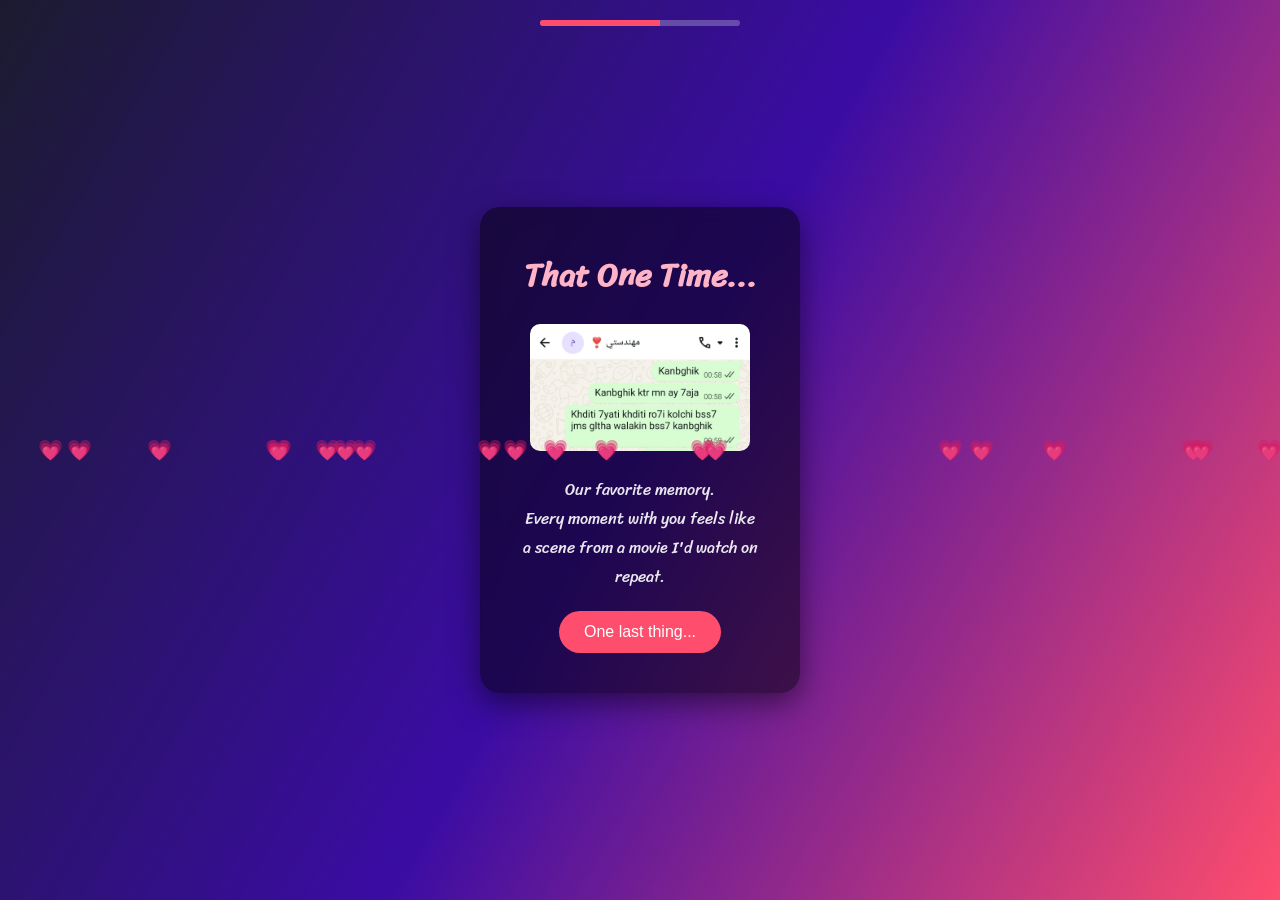
==== memories.html @ 114654fc "first commit" ====
<!DOCTYPE html>
<html lang="en">

<head>
<meta charset="UTF-8">
<meta name="viewport" content="width=device-width, initial-scale=1.0">

<title>Memories</title>
<link rel="icon" href="images/hat.png" type="image/png">

<link rel="stylesheet" href="styleMessage.css">

<style>

body{
margin:0;
font-family:"Sriracha";
background:linear-gradient(120deg,#1b1b2f,#3a0ca3,#ff4d6d);
height:100vh;
display:flex;
justify-content:center;
align-items:center;
overflow:hidden;
color:white;
}

/* progress bar */

.progress{
position:absolute;
top:20px;
width:200px;
height:6px;
background:#ffffff40;
border-radius:10px;
overflow:hidden;
}

.progress-bar{
height:100%;
width:60%;
background:#ff4d6d;
}

/* card */

.memory-card{

background:#00000080;
padding:40px;
border-radius:20px;
text-align:center;
width:320px;
backdrop-filter:blur(10px);
box-shadow:0 10px 30px rgba(0,0,0,0.5);

}

.memory-card h1{
margin-bottom:20px;
color:#ffb3c6;
}

.memory-card img{

width:220px;
border-radius:10px;
margin-bottom:15px;

}

.memory-card p{
opacity:0.9;
}

.memory-btn{

margin-top:20px;
padding:12px 25px;
border:none;
border-radius:30px;
background:#ff4d6d;
color:white;
font-size:16px;
cursor:pointer;

}

.memory-btn:hover{
background:#ff2e63;
}

/* floating hearts */

.heart{

position:absolute;
color:#ffb3c6;
font-size:20px;
animation:float 8s linear infinite;

}

@keyframes float{

0%{
transform:translateY(100vh);
opacity:0;
}

50%{
opacity:1;
}

100%{
transform:translateY(-10vh);
opacity:0;
}

}

</style>

</head>

<body>

<div class="progress">
<div class="progress-bar"></div>
</div>

<div class="memory-card">

<h1>That One Time...</h1>

<img src="./images/2.jpg">

<p>Our favorite memory.</p>

<p>
Every moment with you feels like a scene
from a movie I'd watch on repeat.
</p>

<button class="memory-btn" onclick="next()">One last thing...</button>
<audio autoplay loop>
  <source src="musique.mp3" type="audio/mpeg">
  Votre navigateur ne supporte pas la lecture audio.
</audio>
</div>

<script>

function next(){

window.location="message.html"

}

/* floating hearts */

for(let i=0;i<20;i++){

let heart=document.createElement("div")

heart.className="heart"
heart.innerHTML="💗"

heart.style.left=Math.random()*100+"%"
heart.style.animationDuration=(5+Math.random()*5)+"s"

document.body.appendChild(heart)

}

</script>

</body>

</html>
---- styleMessage.css ----
@import url('https://fonts.googleapis.com/css2?family=Coiny&family=Titan+One&display=swap');
@import url('https://fonts.googleapis.com/css2?family=Nerko+One&family=Sriracha&display=swap');
@import url('https://fonts.googleapis.com/css2?family=Dancing+Script:wght@700&display=swap');
*{
    padding: 0;
    margin: 0;
    box-sizing: border-box;
}
:root{
    --color-pink: #feecea;
    --color-white: #fff;
    --color-black: #333;
    --color-text-pink: #e72a36;
    --color-heart: #ad0f1a;
    --color-bg-letter: #fff8e4;
    --color-border: #DACCBF;
}
html{
    height: 100%;
}
body {
    position: relative;
    font-size: 16px;
    margin: 0;
    padding: 0;
    height: 100%;
    background-image:linear-gradient(var(--color-pink), var(--color-pink));
}
#wrapper{
    position: relative;
    background-color: transparent;
    background-image: linear-gradient(0deg, transparent 24%, rgba(255, 255, 255, 1) 25%, rgba(255, 255, 255, 1) 26%, transparent 27%, transparent 74%, rgba(255, 255, 255, 1) 75%, rgba(255, 255, 255, 1) 76%, transparent 77%, transparent), linear-gradient(90deg, transparent 24%, rgba(255, 255, 255, 1) 25%, rgba(255, 255, 255,1) 26%, transparent 27%, transparent 74%, rgba(255, 255, 255, 1) 75%, rgba(255, 255, 255, 1) 76%, transparent 77%, transparent);
    height:100%;
    background-size:80px 80px;
    overflow: hidden;
    z-index: 1;
}
.flag__birthday{
    display: flex;
    justify-content: space-between;
    transform: translateY(-200px);
    animation: translateYFlag 1.5s 2s forwards;
}
@keyframes translateYFlag{
    to{
        transform: translateY(-10px);
    }
}
.flag__birthday .flag__left{
    transform: rotate(-10deg) translate(-20px,30px);
}
.flag__birthday .flag__right{
    transform: rotate(10deg) translate(20px,30px) scaleX(-1);
}
.content{
    width: 100%;
    position: relative;
    display: flex;
    padding-top: 3rem;
}
.content .left, .content .right{
    position: relative;
    display: flex;
    flex-direction: column;
    justify-content: center;
    align-items: center;
}
.content .left{
    width: 40%;
}
.content .right{
    width: 60%;
}
.left .btn{
    transform: scale(0);
    animation: scaleCricle 2s 16s forwards ease-in-out;
}
#btn__letter{
    position: relative;
    margin-top: 30px;
    background-color: var(--color-text-pink);
    outline: none;
    padding: 5px 15px;
    font-size: 1rem;
    border-radius: 50px;
    border: 3px solid var(--color-black);
    font-family: "Sriracha", cursive;
    display: flex;
    align-items: center;
    justify-content: center;
    cursor: pointer;
    z-index: 2;
    transform: scale(1);
    transition: all .5s ease-in-out;
}
#btn__letter:active{
    transform: scale(0.7);
}
#btn__letter i{
    margin-left: 5px;
}
#btn__letter:hover{
    border-color: var(--color-heart);
    background-color: var(--color-heart);
    color: #fff;
    box-shadow: rgba(0, 0, 0, 0.24) 0px 3px 8px;
}

#btn__letter:hover i{
    animation: rotateHeart 1s infinite linear;
}
@keyframes rotateHeart{
    0%,50%, 100%{
        transform: rotate(0deg);
    }
    25%{
        transform: rotate(12deg);
    }
    75%{
        transform: rotate(-12deg);
    }
}
.title{
    position: relative;
    width: 100%;
    display: flex;
    justify-content: center;
    font-family: "Titan One", sans-serif;
    font-size: 3rem;
    flex-direction: column;
    perspective: 1000px;
}
.title .happy, .title .birthday{
    position: relative;
    text-shadow: 4px 4px var(--color-black), 
                -4px 4px var(--color-black), 
                4px -4px var(--color-black), 
                -4px -4px var(--color-black), 
                4px 8px 0 var(--color-black);
    font-weight: bold;
    display: flex;
    justify-content: center;
}
.title .happy{
    color: var(--color-white);
}
.title .happy span, .title .birthday span{
    transform: translateY(50px);
    opacity: 0;
    visibility: hidden;
    animation: txtTranslateY .5s var(--t) forwards;
}
@keyframes txtTranslateY{
    100%{
        transform: translateY(0);
        opacity: 1;
        visibility: visible;
    }
}
.title .birthday{
    color: var(--color-text-pink);
}

.title .hat{
    position: absolute;
    right: 45px;
    top: -350px;
    transform: rotate(-40deg);
    z-index: -1;
    animation: topHat 4s 7s forwards ease;
}
@keyframes topHat{
    20%, 30%{
        top: -30px;
        transform-origin: left;
        transform: rotate(-40deg);
    }
    35%, 100%{
        top: -30px;
        transform: rotate(0deg);
    }
}
.date__of__birth, .name{
    display: flex;
    justify-content:space-around;
    align-items: center;
    background-color: var(--color-text-pink);
    border-radius: 50px;
    margin-top: 20px;
    font-family: "Sriracha", cursive;
    
}
.date__of__birth{
    border: 3px solid var(--color-black);
    position: relative;
    transform: translateY(-100px);
    z-index: -1;
    opacity: 0;
    visibility: hidden;
    width: 0px;
    animation: dateOfBirth 5s 9s forwards;
}
@keyframes dateOfBirth{
    20%,40%{
        width: 0px;
        height: 0;
        transform: translateY(0px);
        opacity: 1;
        visibility: visible;
    }
    45%{
        transform: translateY(0px);
        opacity: 1;
        visibility: visible;
        width: 300px;
        height: 0px;
    }
    50%,100%{
        transform: translateY(0px);
        opacity: 1;
        visibility: visible;
        width: 300px;
        height: 50px;
    }
}
.name{
    position: absolute;
    padding: 0px 20px;
    bottom: -20px;
    border: 3px solid var(--color-black);
    font-family: 'Dancing Script', cursive;
}
.date__of__birth span, .name span{
    font-weight: bold;
    margin: 0px 40px;
}
.date__of__birth span{
    font-size: 1.2rem;
}
.name span{
    font-size: 1.7rem;
}
.right .box__account{
    position: relative;
    transform: translateY(700px);
    animation: topBoxImage 8s 7s forwards ease-in;
}
@keyframes topBoxImage{
    to{
        transform: translateY(0);
    }
}
.content .right .image{
    position: relative;
    width: 400px;
    height: 400px;
    border-radius: 50%;
    overflow: hidden;
    display: flex;
    align-items: center;
    border: 6px solid var(--color-black);
}
.content .right .image img{
    width: 100%;
    object-fit: cover;

}
.cricle{
    position: absolute;
    top: 20px;
    right: 50px;
    display: flex;
    justify-content: center;
    align-items: center;
    transform: scale(0);
    animation: scaleCricle 3s 15s forwards ease-in-out;
}
@keyframes scaleCricle {
    0%{
        transform: scale(0);
    }
    10%{
        transform: scale(1.3);
    }
    20%{
        transform: scale(0.7);
    }
    30%,100%{
        transform: scale(1);
    }

}
.text__cricle{
    width: 100px;
    height: 100px;
    background-color: var(--color-text-pink);
    border-radius: 50%;
    border: 5px solid var(--color-black);
    display: flex;
    justify-content: center;
    align-items: center;
    animation: rotateCricle 5s linear infinite;
}
@keyframes rotateCricle{
    to{
        transform: rotate(360deg);
    }
}
.text__cricle span{
    top: 0%;
    left: 50%;
    position: absolute;
    color: var(--color-black);
    transform: rotate(calc(var(--i) * 24deg));
    transform-origin: 0 45px;
    font-family: "Sriracha", cursive;
    text-transform: uppercase;
    font-size: 0.7rem;
}
.fa-heart{
    color: var(--color-heart);
    filter: drop-shadow(0 0 3px var(--color-heart));
    animation: scaleHeart 1s infinite linear;
}
.cricle .fa-heart{
    position: absolute;
    transform: scale(0.85);
}
@keyframes scaleHeart{
    50%{
        transform: scale(1.2);
    }
}
.right .balloon_one{
    position: absolute;
    top: -70px;
    left: -70px;
    animation: balloon1 2s infinite linear;
}
@keyframes balloon1{
    0%, 50%,100%{
        transform-origin: bottom right;
        transform: rotate(0deg);
    }
    25%{
        transform-origin: bottom right;
        transform: rotate(3deg);
    }
    75%{
        transform-origin: bottom right;
        transform: rotate(-3deg);
    }
}
.right .balloon_two{
    position: absolute;
    top: 170px;
    right: -65px;
    z-index: -1;
    transform: rotate(10deg);
    animation: balloon2 2s infinite linear;
}
@keyframes balloon2 {
    0%,50%,100%{
        transform-origin: bottom left;
        transform: rotate(10deg);
    }
    25%{
        transform-origin: bottom left;
        transform: rotate(7deg);
    }
    75%{
        transform-origin: bottom left;
        transform: rotate(13deg);
    }
}

.decorate_star{
    position: absolute;
    transform: scale(0);
    background-color: var(--color-black);
    clip-path: polygon(0 50%, 35% 35%, 50% 0, 65% 35%, 100% 50%, 65% 65%, 50% 100%, 35% 65%);
    animation: scaleCricle 3s var(--t) forwards, 
            scaleStar 2s 16s infinite ease-in-out;
}
.decorate_star.star1{
    width: 20px;
    height: 20px;
    top: 75px;
    left: 300px;
}
.decorate_star.star2{
    width: 15px;
    height: 20px;
    top: 35px;
    right: 360px;
}
.decorate_star.star3{
    width: 14px;
    height: 14px;
    top: 290px;
    left: 630px;
}
.decorate_star.star4{
    width: 18px;
    height: 18px;
    bottom: 60px;
    left: 35px;
}
.decorate_star.star5{
    width: 16px;
    height: 18px;
    bottom: 140px;
    left: 500px;
}
@keyframes scaleStar {
    25%{
        transform: scale(0.8);
    }
    50%{
        transform: scale(1.1);
    }
}
.decorate_bottom{
    position: absolute;
    right: 0;
    bottom: -10px;
}
.decorate_flower--one{
    position: absolute;
    top: 250px;
    left: 50px;
    transform: scale(0);
    animation: scaleCricle 3s var(--t) forwards ease-in-out;
}
.decorate_flower--two{
    position: absolute;
    top: 225px;
    left: 540px;
    transform: scale(0);
    animation: scaleCricle 3s var(--t) forwards ease-in-out;
}
.decorate_flower--three{
    position: absolute;
    top: 150px;
    right: 235px;
    transform: scale(0);
    animation: scaleCricle 3s var(--t) forwards ease-in-out;
}
.smiley__icon{
    position: absolute;
    bottom: 180px;
    left: 600px;
    transform: scale(0);
    animation: scaleCricle 3s 15s forwards ease-in-out;
}


.box__letter{
    position: fixed;
    top: 0;
    left: 0;
    background-color: rgba(0,0,0,.5);
    width: 100%;
    height: 100%;
    z-index: 10;
    display: none;
}
.box__letter .letter__border{
    position: absolute;
    width: 55vw;
    height: 450px;
    background-color: var(--color-white);
    border-radius: 27px;
    padding: 17px;
    box-shadow: rgba(0, 0, 0, 0.24) 0px 3px 8px;
    top: 50%;
    left: 50%;
    transform: translate(-50%,-50%);
    display: none;
}
.letter__border .close{
    position: absolute;
    right: -10px;
    top: -10px;
    width: 30px;
    height: 30px;
    background-color: var(--color-white);
    border-radius: 50%;
    display: flex;
    justify-content: center;
    align-items: center;
    box-shadow: rgba(99, 99, 99, 0.2) 0px 2px 8px 0px;
    cursor: pointer;
}
.letter__border .letter{
    width: 100%;
    height: 100%;
    background-color: var(--color-bg-letter);
    border-radius: 10px;
    padding-top: 15px;
}
.letter__border .letter .title__letter{
    text-align: center;
    font-family: 'Dancing Script', cursive;
    font-weight: bold;
    font-size: 2.4rem;
}
.title__letter .fa-solid{
    margin-left: 5px;
    font-size: 1.3rem;
}
.letter__border .letter .content__letter{
    position: relative;
    width: 100%;
    height: 100%;
    display: flex;
    padding-top: 1.5rem;
    padding-bottom: 70px;
}
.letter__border .letter .content__letter .left{
    position: relative;
    width: 50%;
    height: 100%;
    padding: 1.7rem;
    border-right: 3px solid var(--color-border);
}
.content__letter .left #heart__letter{
    opacity: 0;
    width: 100%;
}
#heart__letter.animationOp{
    animation: opacityHeart 1s 1s forwards;
}
@keyframes opacityHeart{
    to{
        opacity: 1;
    }
}
.content__letter .left .heart{
    position: absolute;
    opacity: 0;
}
.content__letter .left .heart.animation{
    animation: scaleHeartLetter 1s var(--t) infinite ease-in-out;
}
@keyframes scaleHeartLetter{
    0%{
        opacity: 1;
        transform: scale(0);
    }
    10%{
        opacity: 1;
        transform: scale(1.3);
    }
    20%{
        opacity: 1;
        transform: scale(0.7);
    }
    30%,100%{
        opacity: 1;
        transform: scale(1);
    }
    
}
.content__letter .left .heart_1{
    top: 90px;
    left: 30px;
}
.content__letter .left .heart_2{
    top: 20px;
    right: 70px;
}
.content__letter .left .heart_3{
    bottom: 50px;
    left: 145px;
}
.content__letter .left .heart_4{
    top: 140px;
    right: 35px;
}
.content__letter .right{
    position: relative;
    width: 50%;
}
.content__letter .right .love__img{
    opacity: 0;
    position: absolute;
    right: 20px;
    top: -100px;
}
.love__img.animationOp{
    animation: opacityHeart 1s 1s forwards;
}
.content__letter .right .text__letter{
    margin-top: 60px;
    padding: 20px 15px 10px 15px;
    font-family: 'Dancing Script', cursive;
    font-size: 1.3rem;
}
.content__letter .right #mewmew{
    position: absolute;
    bottom: 0;
    right: 0;
    opacity: 0;
}
#mewmew.animationOp{
    animation: opacityHeart 1s 1s forwards;
}


#copy {
    position: fixed;
    bottom: 12px;
    left: 50%;
    transform: translateX(-50%);
    font-size: 1rem;
}

#copy a {
    text-decoration: none;
    color: #191919d7;
}

#copy p {
    color: #4275ff;
    text-align: center;
    font-weight: 700;
    cursor: pointer;
}



@media screen and (max-width: 658px)   {

    .flag__birthday .flag__left {
        transform: rotate(-10deg) translate(-119px,3px);
    }

    .flag__birthday .flag__right {
        transform: rotate(10deg) translate(-106px,39px) scaleX(-1);
    }

    .content {
        width: 100%;
        position: relative;
        display: flex;
        flex-direction: column;
        justify-content: center;
        gap: 25px;
        align-items: center;
        padding-top: 2rem;
    }

    .title {
        position: relative;
        width: 100%;
        display: flex;
        justify-content: center;
        font-family: "Titan One", sans-serif;
        font-size: 1.5rem;
        letter-spacing: 8px;
        flex-direction: column;
        perspective: 1000px;
    }

    #btn__letter {
        position: relative;
        margin-top: 17px;
        width: 209px;
        background-color: var(--color-text-pink);
        outline: none;
        padding: 6px 4px;
        font-size: 1rem;
        border-radius: 50px;
        border: 3px solid var(--color-black);
        font-family: "Sriracha", cursive;
        display: flex;
        align-items: center;
        justify-content: center;
        cursor: pointer;
        z-index: 2;
        /* transform: scale(1); */
        transition: all .5s ease-in-out;
    }

    .cricle {
        position: absolute;
        top: 10px;
        right: -54px;
        display: flex;
        justify-content: center;
        align-items: center;
        transform: scale(0);
        animation: scaleCricle 3s 15s forwards ease-in-out;
    }

    .title .hat {
        position: absolute;
        right: -98px;
        top: -51px !important;
        transform: rotate(-40deg);
        z-index: -1;
        animation: topHat 4s 7s forwards ease;
    }

    .box__letter .letter__border {
        position: absolute;
        width: 90vw;
        height: 315px;
        background-color: var(--color-white);
        border-radius: 27px;
        padding: 17px;
        box-shadow: rgba(0, 0, 0, 0.24) 0px 3px 8px;
        top: 50%;
        left: 50%;
        transform: translate(-50%,-50%);
        display: none;
    }

    .letter__border .letter {
        width: 100%;
        height: 100%;
        background-color: var(--color-bg-letter);
        border-radius: 10px;
        padding-top: 15px;
    }

    .letter__border .letter .title__letter {
        text-align: center;
        font-family: 'Dancing Script', cursive;
        font-weight: bold;
        font-size: 1.4rem;
    }

    .letter__border .letter .content__letter {
        position: relative;
        width: 100%;
        height: 100%;
        display: flex;
        padding-top: .7rem;
        padding-bottom: 70px;
    }

    .content__letter .right .text__letter {
        margin-top: -14px;
        padding: 20px 15px 10px 15px;
        font-family: 'Dancing Script', cursive;
        font-size: .8rem;
    }

    .content__letter .right .love__img {
        opacity: 0;
        position: absolute;
        right: 126px;
        top: 167px;
    }

    .love__img img {
 
            width: 84px;

    }

    .content .right .image {
        position: relative;
        width: 200px;
        height: 200px;
        border-radius: 50%;
        overflow: hidden;
        display: flex;
        align-items: center;
        border: 6px solid var(--color-black);
    }

    .name {
        position: absolute;
        padding: 0px 3px;
        bottom: -6px;
        border: 3px solid var(--color-black);
    }

    .name span {
        font-size: 1rem;
    }

    .right .balloon_one {
        position: absolute;
        top: 10px;
        left: -77px;
        animation: balloon1 2s infinite linear;
    }

    .right .balloon_one img{
        width: 76px !important;
    }


}







.boxMail{
    position: fixed;
    background: rgb(0, 0, 0, 0.8);
    width: 100%;
    height: 100%;
    opacity: 0;
    top: 0;
    display: flex;
    justify-content: center;
    align-items: center;
    transform: scale(0.3);
    visibility: hidden;
    transition: all 0.5s;
    z-index: 100000000;
}
.boxMail.active{
    opacity: 1;
    visibility: visible;
    transform: scale(1);
}
.boxMail .boxMail-container{
    position: absolute;
    width: 750px;
    height: 500px;
    display: flex;
    margin: 0;
    transform: scale(0.9);
    -webkit-perspective: 2000px;
    perspective: 2000px;
    transition: all 0.5s;
}
.boxMail .boxMail-container:hover{
    transform: rotate(-5deg);
    filter: drop-shadow(0 0 10px #d51724);
}
.boxMail .boxMail-container:hover .card1{
    transform: translate(-187px, -250px) rotateY(-140deg);
}
.boxMail .boxMail-container .card1,
.boxMail .boxMail-container .card2{
    position: absolute;
    width: 100%;
    height: 100%;
    top: 50%;
    left: 50%;
    transform: translate(-50%, -50%);
    border: 1px solid black;
}
.boxMail .boxMail-container .card1 {
    position: absolute;
    width: 50%;
    height: 100%;
    background: linear-gradient(to right, #af2730, #af0a15 63%);
    color: white;
    display: flex;
    justify-content: center;
    align-items: center;
    flex-direction: column;
}
.boxMail-container .card1{
    z-index: 1;
    -webkit-transform-style: preserve-3d;
    transform-style: preserve-3d;
    transform-origin: left;
    transition: all 1s ease-in-out;
}
.boxMail .boxMail-container .card1 .userImg{
    position: relative;
    width: 80px;
    height: 80px;
    background-color: white;
    border-radius: 50%;
    overflow: hidden;
    border: 2px solid white;
    cursor: pointer;
    margin-bottom: 20px;
}
.boxMail .boxMail-container .card1 .userImg img{
    position: absolute;
    object-fit: cover;
    width: calc(100%);
    height: calc(100%);
}
.boxMail .boxMail-container .card1 h3{
    font-family: 'Dancing Script', cursive;
    font-size: 40px;
    text-transform: uppercase;
    width: 80%;
    text-align: center;
    line-height: 1.5;
    letter-spacing: 5px;
    transform: rotate(-5deg);
    text-shadow: 0 0 5px white,
                0 0 10px white;
}
.boxMail .boxMail-container .card2{
    position: relative;
    width: 50%;
    height: 100%;
    background: linear-gradient(to right, #e0e0e0, #ffffff 30%);
    -webkit-transform-style: preserve-3d;
    transform-style: preserve-3d;
    transform-origin: left;
    transition: all 1s;
}
.boxMail .boxMail-container .card2 .card2-content {
    width: 100%;
    height: 100%;
    position: relative;
    background-color: #d51724;
    transition: all 1s;
    overflow: hidden;
    font-family: "Inter", serif;
    color: #fff;
}
.boxMail .boxMail-container:hover .card2-content{
    transform: translate(20px, 20px);
    box-shadow: -1px -1px 5px rgb(0, 0, 0, 0.4);
}
.boxMail .boxMail-container .card2 h3{
    font-family: 'Dancing Script', cursive;
    padding: 20px 0px 10px 60px;
    opacity: 0;
    visibility: hidden;
    font-size: 25px;
    text-shadow: 0 0 8px #d51724;
}
.boxMail .boxMail-container .card2:hover h3{
    animation: texth3 3s forwards;
    animation-delay: 2s;
    transition: 1s;
}
@keyframes texth3{
    0%{
        opacity: 1;
        visibility: visible;
        padding: 20px 0px 10px 60px;
    }
    100%{
        opacity: 1;
        visibility: visible;
        padding: 20px 0px 10px 152px; 
    }
}
.boxMail .boxMail-container .card2 h2{
    font-family: 'Dancing Script', cursive;
    padding: 0px 20px;
    text-indent: 20px;
    font-size: 22px;
    opacity: 0;
}
.boxMail .boxMail-container .card2:hover h2{
    animation: texth2 2s forwards;
    animation-delay: 4s;
    transition: 1s;
}
@keyframes texth2{
    0%{
        opacity: 0;
    }
    100%{
        opacity: 1;
    }
}
.boxMail .boxMail-container .card2 .card2-content .imageCute2{
    position: absolute;
    top: 5px;
    left: 20px;
    opacity: 0;
    transition: 1s;
}
.boxMail .boxMail-container .card2 .card2-content:hover .imageCute2{
    animation: cute3 1s linear infinite,
                cute4 3s 2s forwards;
    animation-delay: 2s;
    transition: 1s;
}
@keyframes cute3{
    0%{
        opacity: 1;
        transform: rotate(0deg);
    }
    25%{
        opacity: 1;
        transform: rotate(5deg);
    }
    50%{
        opacity: 1;
        transform: rotate(0deg);
    }
    75%{
        opacity: 1;
        transform: rotate(-5deg);
    }
    100%{
        opacity: 1;
        transform: rotate(0deg);
    }
}
@keyframes cute4{
    0%{
        left: 20px;
    }
    100%{
        left: 100px;
    }
}
.boxMail .boxMail-container .card2 .card2-content .imageCute2 img{
    width: 40px;
}
.boxMail .fa-xmark{
    position: fixed;
    top: 0;
    right: 0;
    font-size: 30px;
    padding: 10px 25px;
    cursor: pointer;
    color: white;
    z-index: 10000000000000000;
}
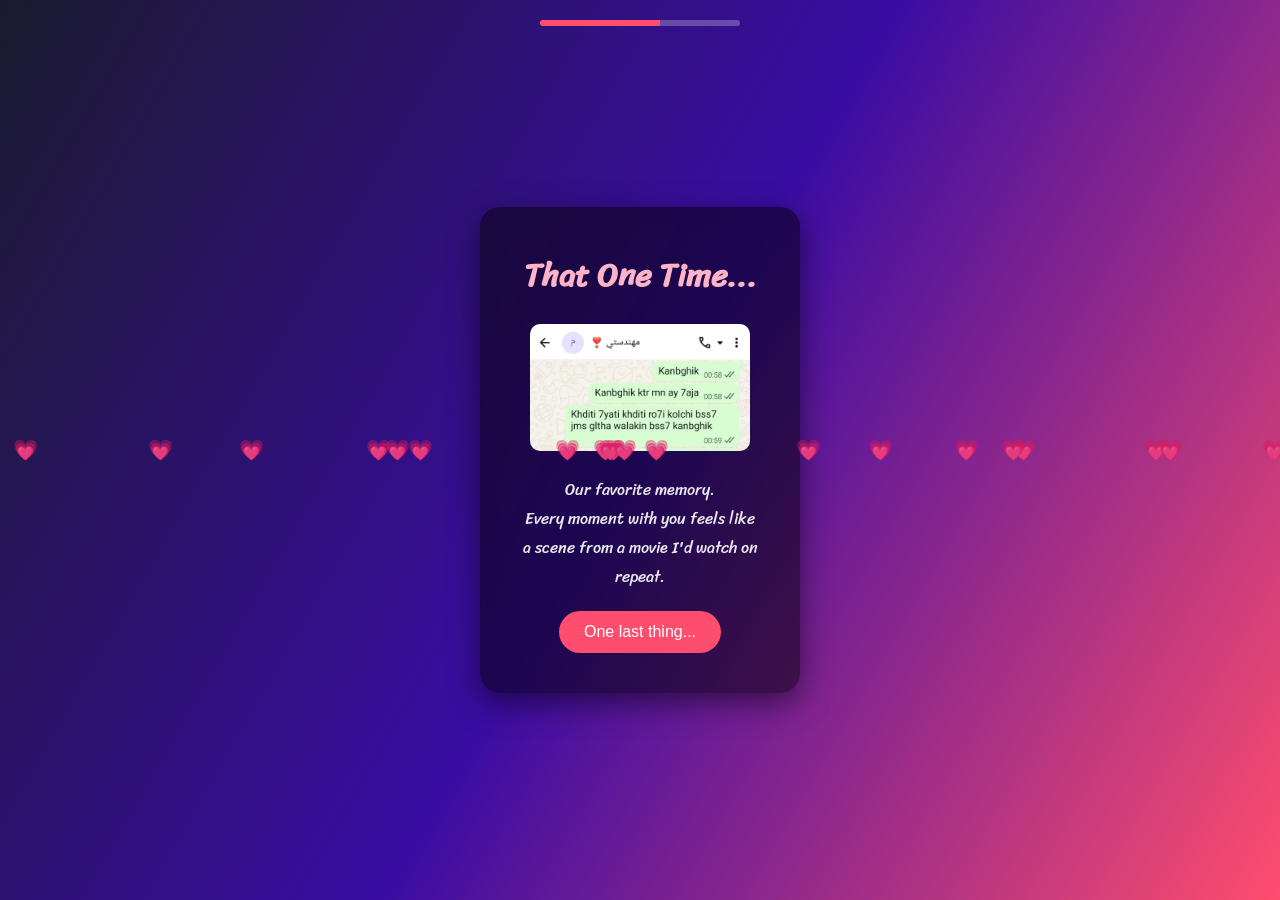
==== commit 593de594: "update" ====
--- a/memories.html
+++ b/memories.html
@@ -153,7 +153,7 @@
 
 function next(){
 
-window.location="message.html"
+window.location="Message.html"
 
 }
 
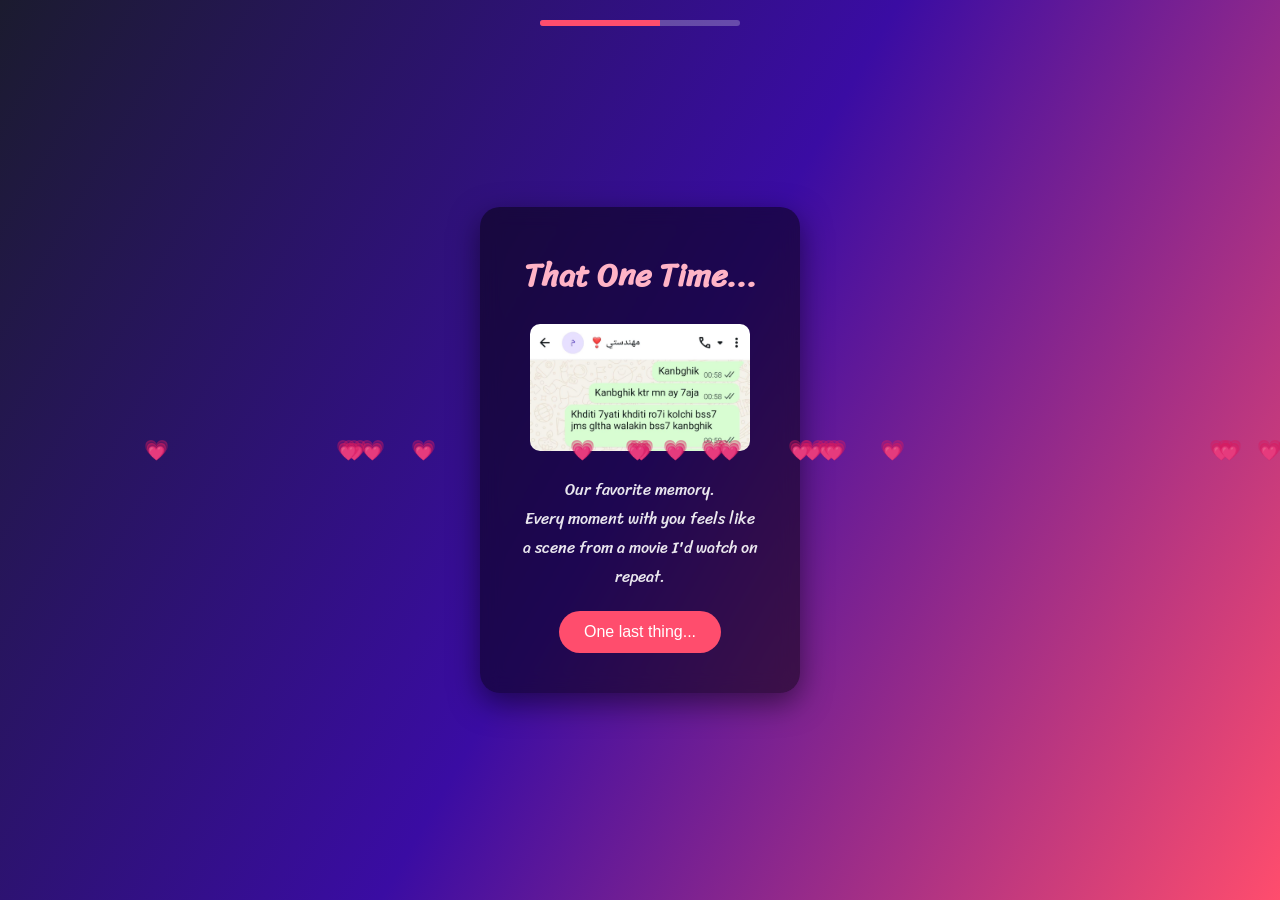
==== commit 8f4579d0: "update" ====
--- a/memories.html
+++ b/memories.html
@@ -153,7 +153,7 @@
 
 function next(){
 
-window.location="Message.html"
+window.location="message.html"
 
 }
 
